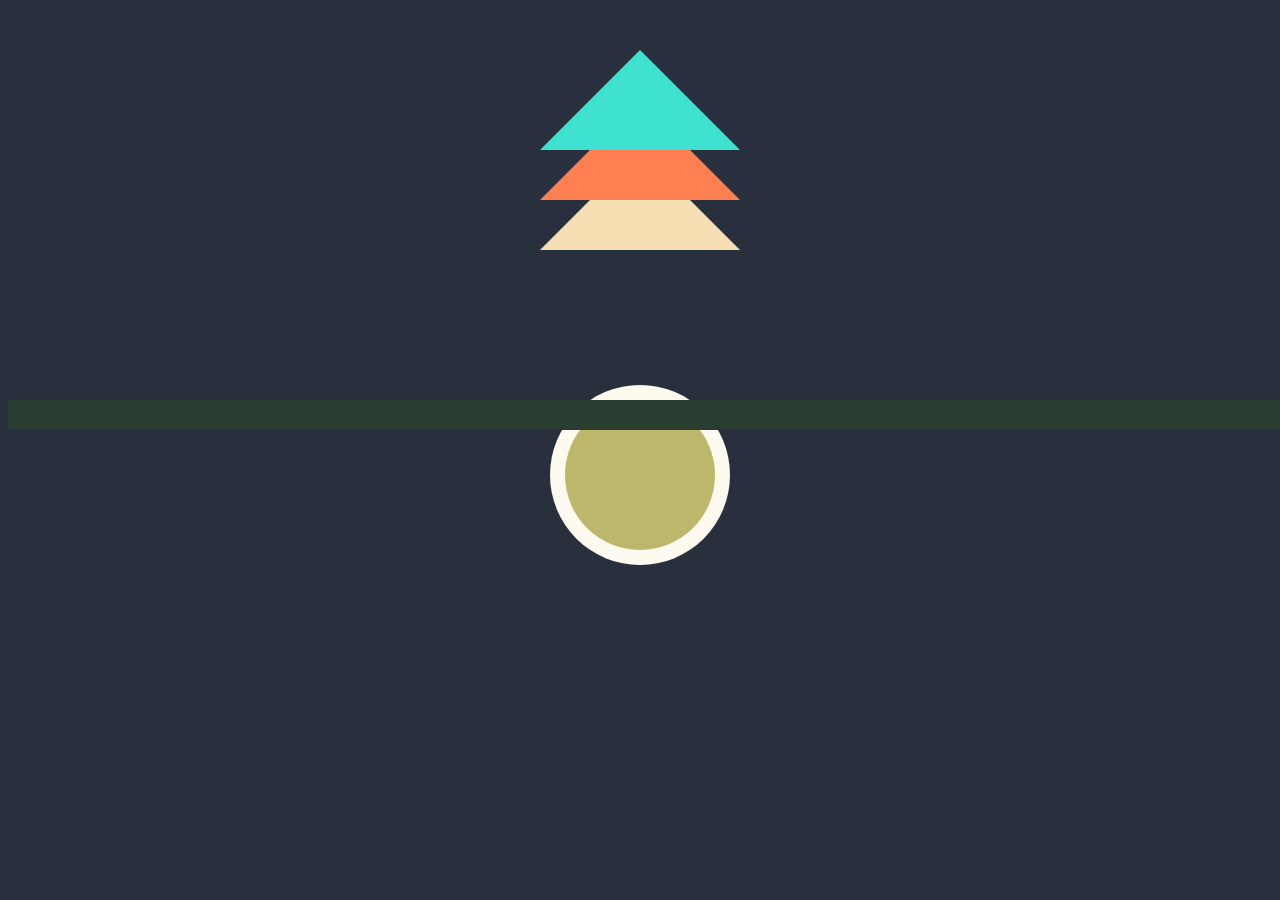
==== css battles/index.html @ e72035d5 "rename folder" ====
<!DOCTYPE html>
<html>

<head>
    <title>CSS Shapes</title>
    <link rel="stylesheet" href="styles.css">
</head>

<body>
    <div id="shapes-1">
        <div class="triangle"></div>
        <div class="triangle"></div>
        <div class="triangle"></div>
    </div>

    <div id="shapes-2">
        <div class="outer-circle"></div>
        <div class="inner-circle"></div>
        <div class="line"></div>
    </div>
</body>

</html>
---- css battles/styles.css ----
body {
    background-color: hsl(219, 20%, 20%);
}

.triangle {
    width: 0;
    height: 0;
    border-left: 100px solid transparent;
    border-right: 100px solid transparent;
    border-bottom: 100px solid hsl(16, 100%, 66%);
    position: absolute;
    top: 200px;
    left: 50%;
    transform: translate(-50%, -100%);
}

.triangle:first-of-type {
    border-bottom-color: hsl(174, 72%, 56%);
    transform: translate(-50%, -150%);
    z-index: 100;
}

.triangle:last-of-type {
    border-bottom-color: hsl(39, 77%, 83%);
    transform: translate(-50%, -50%);
    z-index: -100;
}

.inner-circle {
    width: 150px;
    height: 150px;
    border-radius: 50%;
    background-color: hsl(56, 38%, 58%);
    position: absolute;
    top: 400px;
    left: 50%;
    transform: translate(-50%);
}

.outer-circle {
    width: 180px;
    height: 180px;
    border-radius: 50%;
    background-color: hsl(40, 100%, 97%);
    position: absolute;
    top: 385px;
    left: 50%;
    transform: translate(-50%);
}

.line {
    width: 100%;
    height: 30px;
    background-color: hsl(144, 20%, 20%);
    position: absolute;
    top: 400px;
}
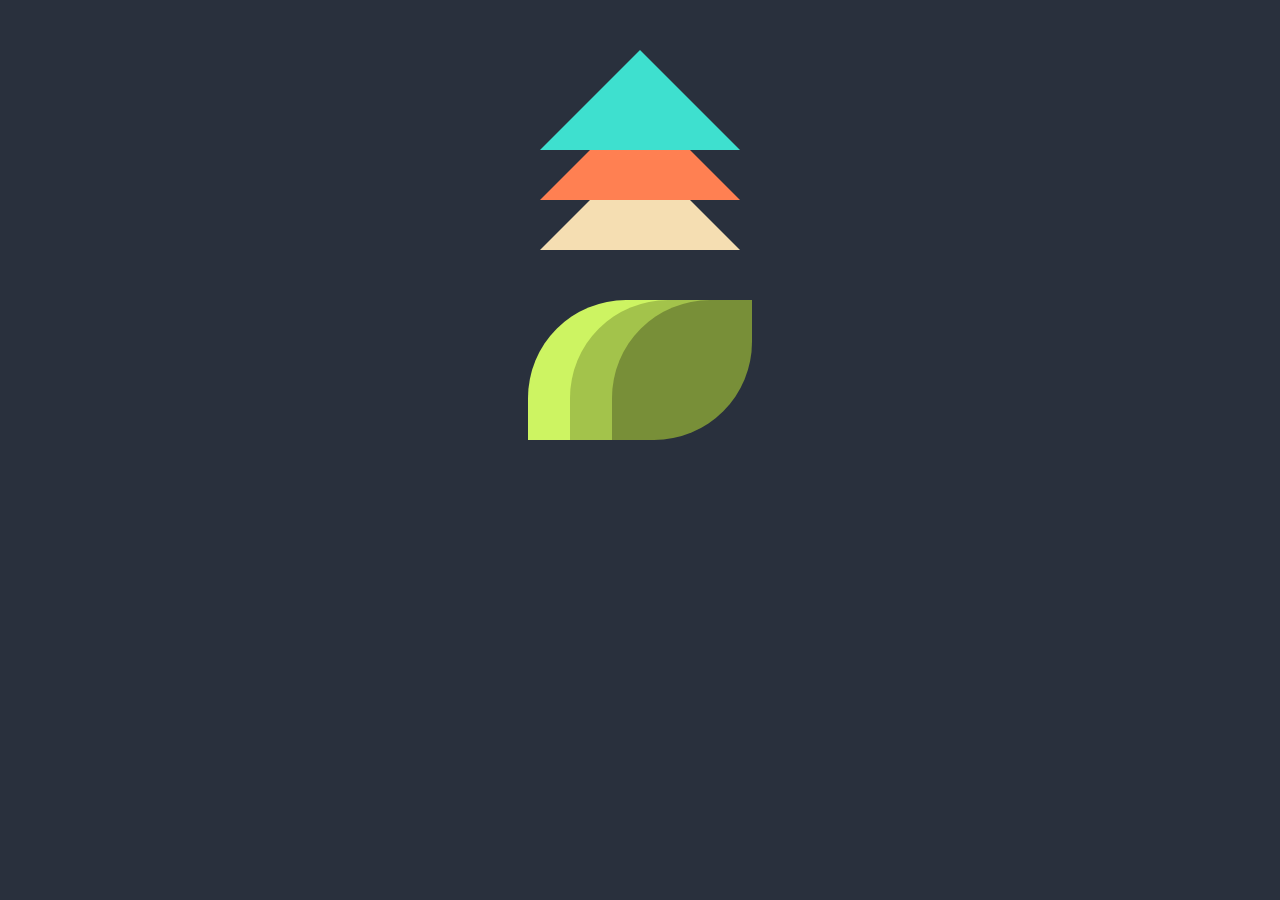
==== commit 1c358add: "added "leaves"" ====
--- a/css battles/index.html
+++ b/css battles/index.html
@@ -14,9 +14,9 @@
     </div>
 
     <div id="shapes-2">
-        <div class="outer-circle"></div>
-        <div class="inner-circle"></div>
-        <div class="line"></div>
+        <div class="leaf leaf1"></div>
+        <div class="leaf leaf2"></div>
+        <div class="leaf leaf3"></div>
     </div>
 </body>
 
--- a/css battles/styles.css
+++ b/css battles/styles.css
@@ -26,32 +26,29 @@
     z-index: -100;
 }
 
-.inner-circle {
-    width: 150px;
-    height: 150px;
-    border-radius: 50%;
-    background-color: hsl(56, 38%, 58%);
+.leaf {
+    width: 140px;
+    height: 140px;
+    background: hsl(28, 87%, 67%);
+    border-bottom-right-radius: 70%;
+    border-top-left-radius: 70%;
     position: absolute;
-    top: 400px;
+    top: 300px;
     left: 50%;
-    transform: translate(-50%);
+    transform: translate(-50%, 0%);
 }
 
-.outer-circle {
-    width: 180px;
-    height: 180px;
-    border-radius: 50%;
-    background-color: hsl(40, 100%, 97%);
-    position: absolute;
-    top: 385px;
-    left: 50%;
-    transform: translate(-50%);
+.leaf1 {
+    background: hsl(76, 87%, 67%);
+    transform: translate(-80%, 0%);
 }
 
-.line {
-    width: 100%;
-    height: 30px;
-    background-color: hsl(144, 20%, 20%);
-    position: absolute;
-    top: 400px;
+.leaf2 {
+    background: hsl(76, 50%, 53%);
+    transform: translate(-50%, 0%);
+}
+
+.leaf3 {
+    background: hsl(76, 44%, 39%);
+    transform: translate(-20%, 0%);
 }